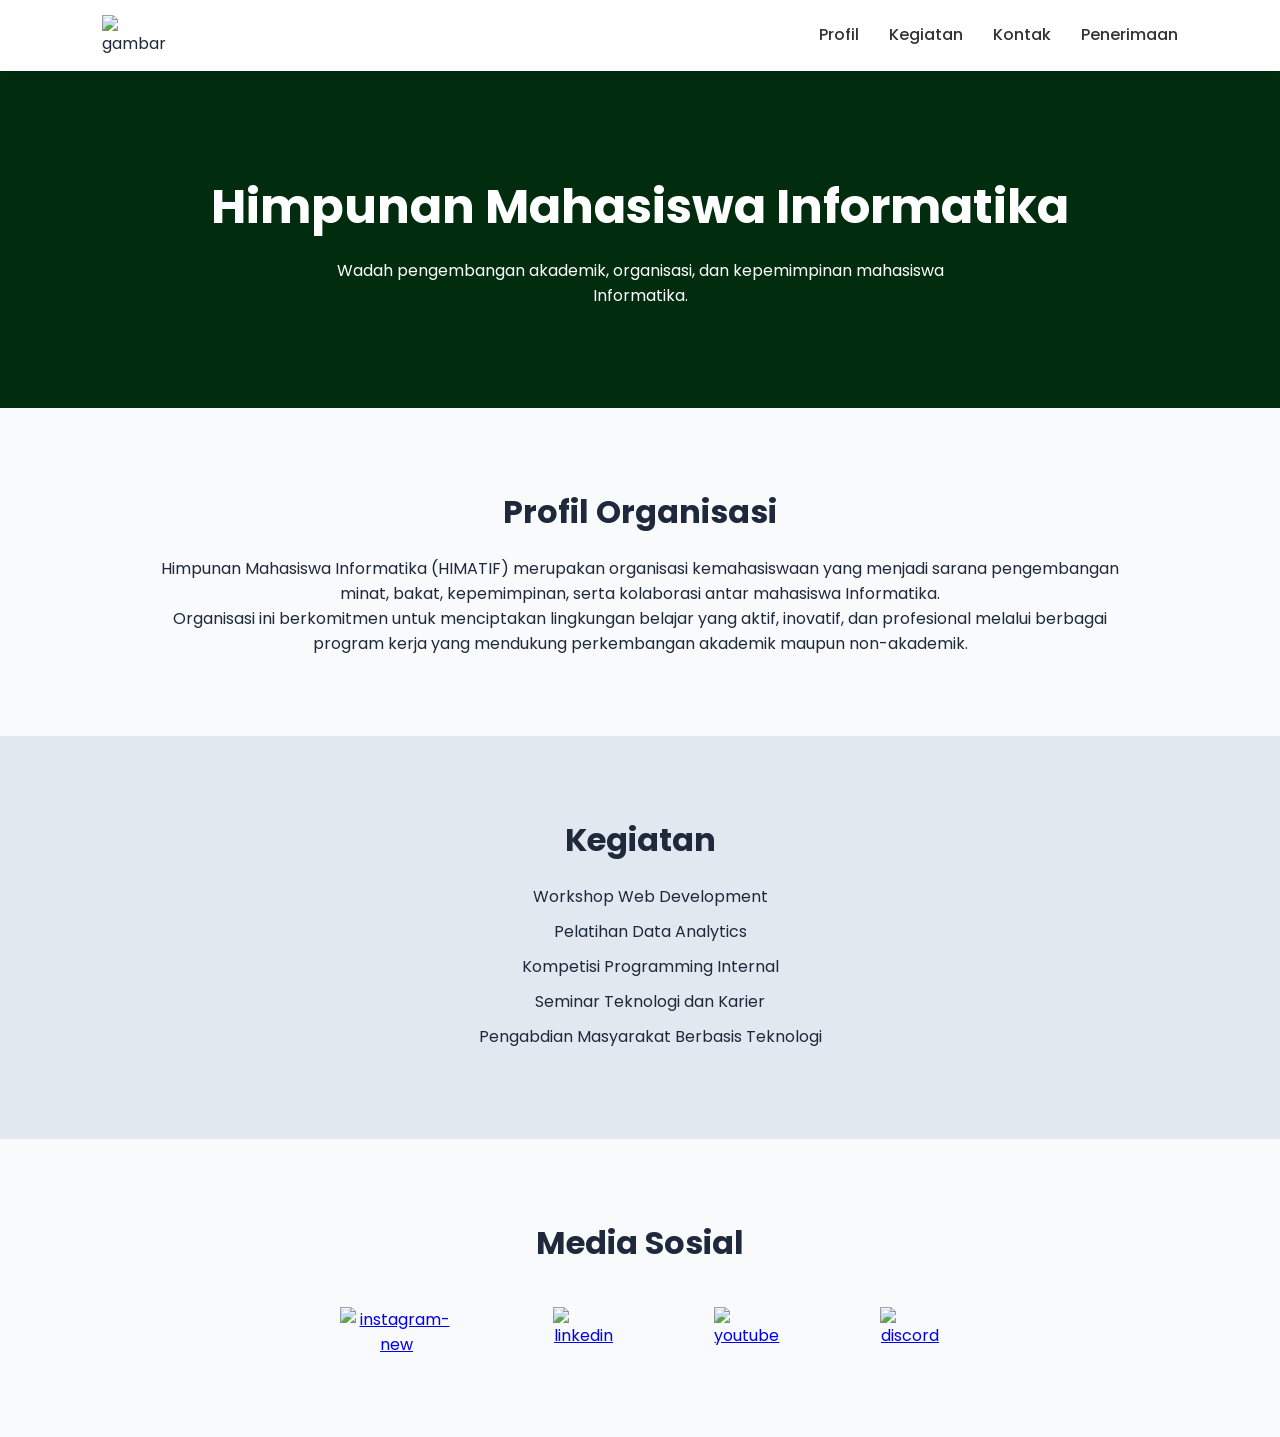
==== index.html @ 266deac8 "Add files via upload" ====
<!DOCTYPE html>
<html lang="id">
<head>
    <meta charset="UTF-8">
    <meta name="viewport" content="width=device-width, initial-scale=1.0">
    <title>Himpunan Mahasiswa Informatika</title>

    <link href="https://fonts.googleapis.com/css2?family=Poppins:wght@300;400;500;600;700&display=swap" rel="stylesheet">

    <link rel="stylesheet" href="style.css">
</head>

<body>

    <!-- Navbar -->
    <nav>
        <img src="img/universitas salah sintaks Nusantara.png" alt="gambar" class="logo">
        <ul class="nav-links">
            <li><a href="#profil">Profil</a></li>
            <li><a href="#kegiatan">Kegiatan</a></li>
            <li><a href="#kontak">Kontak</a></li>
            <li><a href="penerimaan.html">Penerimaan</a></li>
        </ul>
    </nav>

    <!-- Hero -->
    <header class="hero">
        <h1>Himpunan Mahasiswa Informatika</h1>
        <p>
            Wadah pengembangan akademik, organisasi,
            dan kepemimpinan mahasiswa Informatika.
        </p>
    </header>

    <!-- Profil -->
    <section id="profil" class="section profil">
        <div class="container">
            <h2>Profil Organisasi</h2>

            <p>
                Himpunan Mahasiswa Informatika (HIMATIF) merupakan organisasi
                kemahasiswaan yang menjadi sarana pengembangan minat, bakat,
                kepemimpinan, serta kolaborasi antar mahasiswa Informatika.
            </p>

            <p>
                Organisasi ini berkomitmen untuk menciptakan lingkungan belajar
                yang aktif, inovatif, dan profesional melalui berbagai program
                kerja yang mendukung perkembangan akademik maupun non-akademik.
            </p>
        </div>
    </section>

    <!-- Kegiatan -->
    <section id="kegiatan" class="section kegiatan">
        <div class="container">
            <h2>Kegiatan</h2>

            <ul>
                <li>Workshop Web Development</li>
                <li>Pelatihan Data Analytics</li>
                <li>Kompetisi Programming Internal</li>
                <li>Seminar Teknologi dan Karier</li>
                <li>Pengabdian Masyarakat Berbasis Teknologi</li>
            </ul>
        </div>
    </section>

    <!-- Kontak -->
<section id="social" class="section media-sosial">
    <div class="container-social">

        <h2>Media Sosial</h2>

        <div class="social-icons">
            <a href="https://instagram.com" target="_blank">
                <img width="48" height="48" src="https://img.icons8.com/doodle/48/instagram-new.png" alt="instagram-new"/>
            </a>

            <a href="https://linkedin.com" target="_blank">
                <img width="48" height="48" src="https://img.icons8.com/doodle/48/linkedin.png" alt="linkedin"/>
            </a>

            <a href="https://youtube.com" target="_blank">
                <img width="48" height="48" src="https://img.icons8.com/doodle/48/youtube.png" alt="youtube"/>
            </a>

            <a href="https://discord.com" target="_blank">
                <img width="48" height="48" src="https://img.icons8.com/doodle/48/discord.png" alt="discord"/>
            </a>

        </div>

    </div>
</section>
</body>
</html>
---- style.css ----
/* Reset sederhana */
* {
    margin: 0;
    padding: 0;
    box-sizing: border-box;
}

/* Navbar */
nav {
    display: flex;
    justify-content: space-between;
    align-items: center;

    padding: 15px 8%;
    background-color: #ffffff;

    box-shadow: 0 2px 10px rgba(0, 0, 0, 0.05);

    position: sticky;
    top: 0;
    z-index: 1000;
}

/* Logo */
.logo {
    width: 70px;
    height: auto;
}

/* Menu */
.nav-links {
    display: flex;
    list-style: none;
    gap: 30px;
}

/* Link */
.nav-links a {
    text-decoration: none;
    color: #333;
    font-size: 16px;
    font-weight: 500;

    transition: color 0.3s ease;
}

/* Hover */
.nav-links a:hover {
    color: #0066ff;
}

/* Active Effect */
.nav-links a::after {
    content: "";
    display: block;
    width: 0;
    height: 2px;
    background: #0066ff;
    transition: width 0.3s ease;
}

.nav-links a:hover::after {
    width: 100%;
}

/* Responsive */
@media (max-width: 768px) {
    nav {
        flex-direction: column;
        gap: 15px;
    }

    .nav-links {
        flex-wrap: wrap;
        justify-content: center;
        gap: 15px;
    }
}

body {
    font-family: 'Poppins', sans-serif;
    background: #f8fafc;
    color: #1e293b;
}

.hero {
    background: #012c0e;
    color: white;
    text-align: center;
    padding: 100px 20px;
}

.hero h1 {
    font-size: 3rem;
    margin-bottom: 15px;
}

.hero p {
    max-width: 700px;
    margin: auto;
}

.section {
    padding: 80px 10%;
}

.profil {
    background: #f8fafc;
}

.kegiatan {
    background: #e2e8f0;
}

.container {
    max-width: 1000px;
    margin: auto;
    text-align: center;
    
}

.section h2 {
    margin-bottom: 20px;
    font-size: 2rem;
}

.kegiatan ul {
    padding-left: 20px;
}

.kegiatan li {
    list-style-type: none;
    margin-bottom: 10px;
}

.container-social{
    max-width: 600px;
    margin: auto;
    text-align: center;
}
.social-icons {
    margin-top: 20px;
    display: inline-flex;
    gap: 100px;
    
}

/* Halaman Penerimaan */

.hero-penerimaan {
    background: #1e3a8a;
    color: white;
    text-align: center;
    padding: 80px 20px;
}

.hero-penerimaan h1 {
    font-size: 2.8rem;
    margin-bottom: 15px;
}
.list{
    list-style-type: none;
    margin-bottom:20px;
    margin-left: 20px;
    line-height: 1;
}
.hero-penerimaan p {
    max-width: 700px;
    margin: auto;
}

.list {
    list-style-type: none;
    margin-top: 15px;
    margin-left: 20px;
    line-height: 1.8;
}
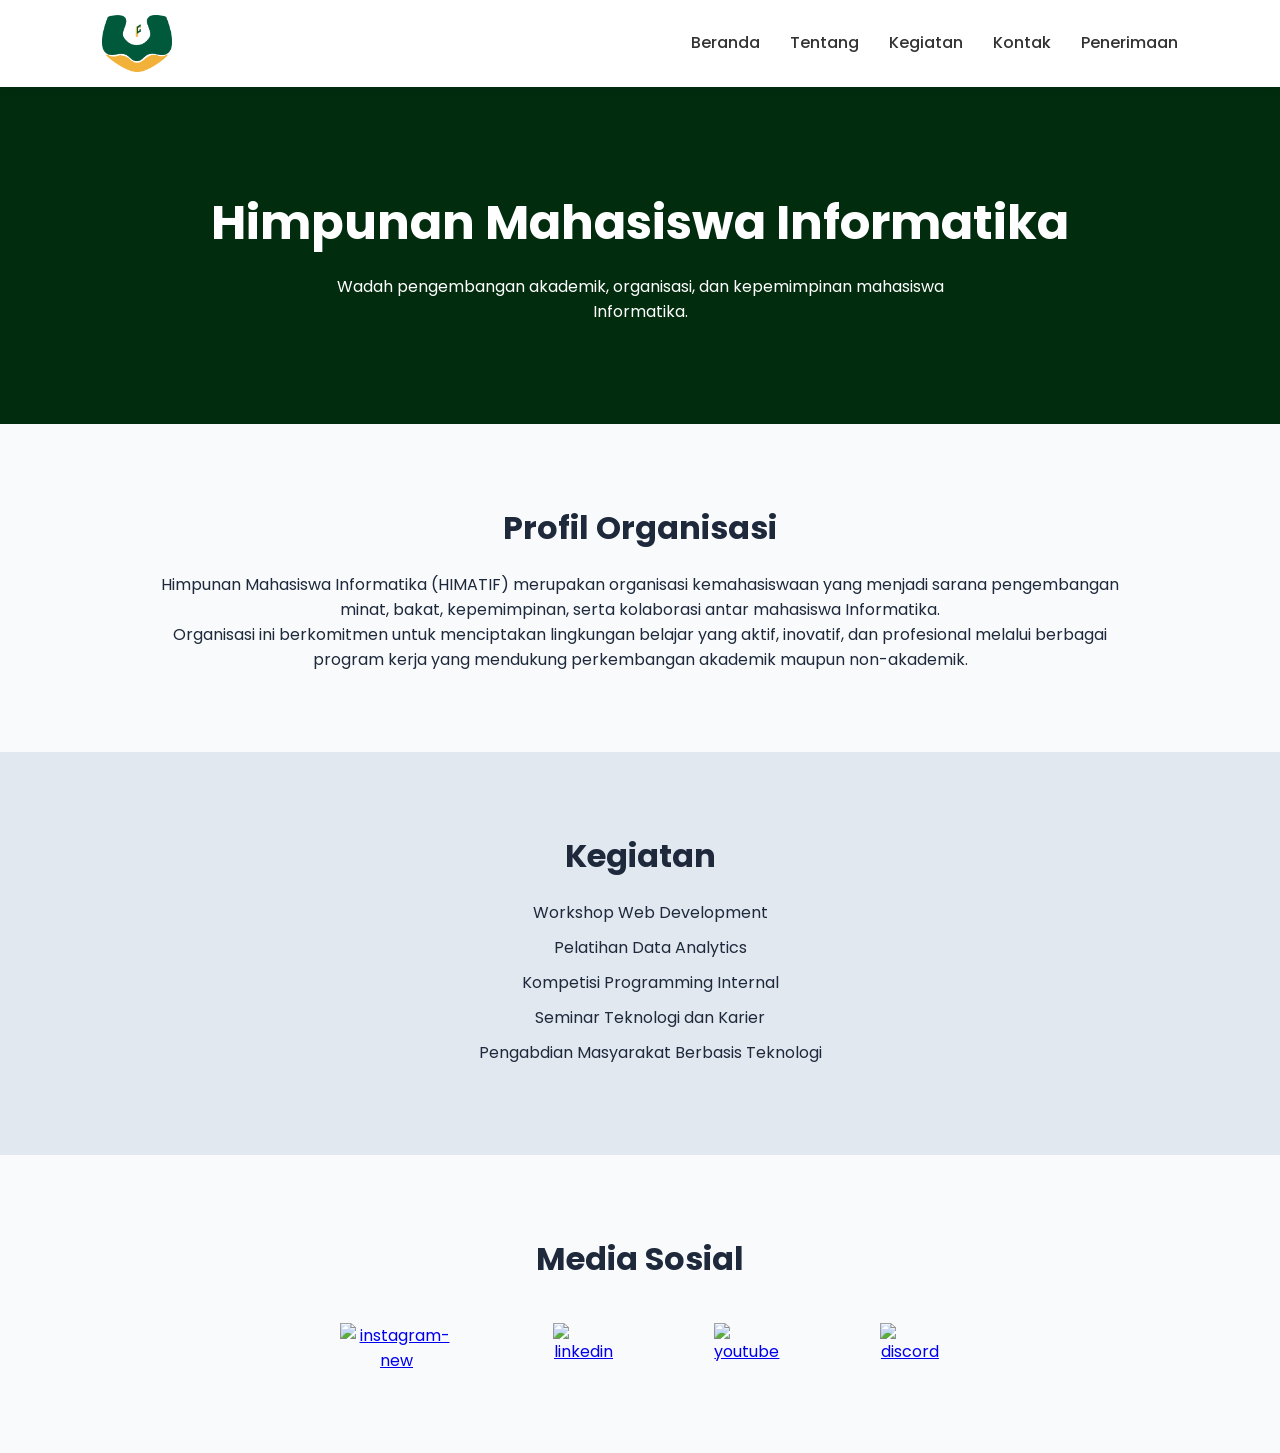
==== commit 1ee013bd: "Add files via upload" ====
--- a/index.html
+++ b/index.html
@@ -16,7 +16,8 @@
     <nav>
         <img src="img/universitas salah sintaks Nusantara.png" alt="gambar" class="logo">
         <ul class="nav-links">
-            <li><a href="#profil">Profil</a></li>
+            <li><a href="#">Beranda</a></li>
+            <li><a href="#tentang kami">Tentang</a></li>
             <li><a href="#kegiatan">Kegiatan</a></li>
             <li><a href="#kontak">Kontak</a></li>
             <li><a href="penerimaan.html">Penerimaan</a></li>
@@ -33,7 +34,7 @@
     </header>
 
     <!-- Profil -->
-    <section id="profil" class="section profil">
+    <section id="tentang kami" class="section profil">
         <div class="container">
             <h2>Profil Organisasi</h2>
 
@@ -67,7 +68,7 @@
     </section>
 
     <!-- Kontak -->
-<section id="social" class="section media-sosial">
+<section id="kontak" class="section media-sosial">
     <div class="container-social">
 
         <h2>Media Sosial</h2>
